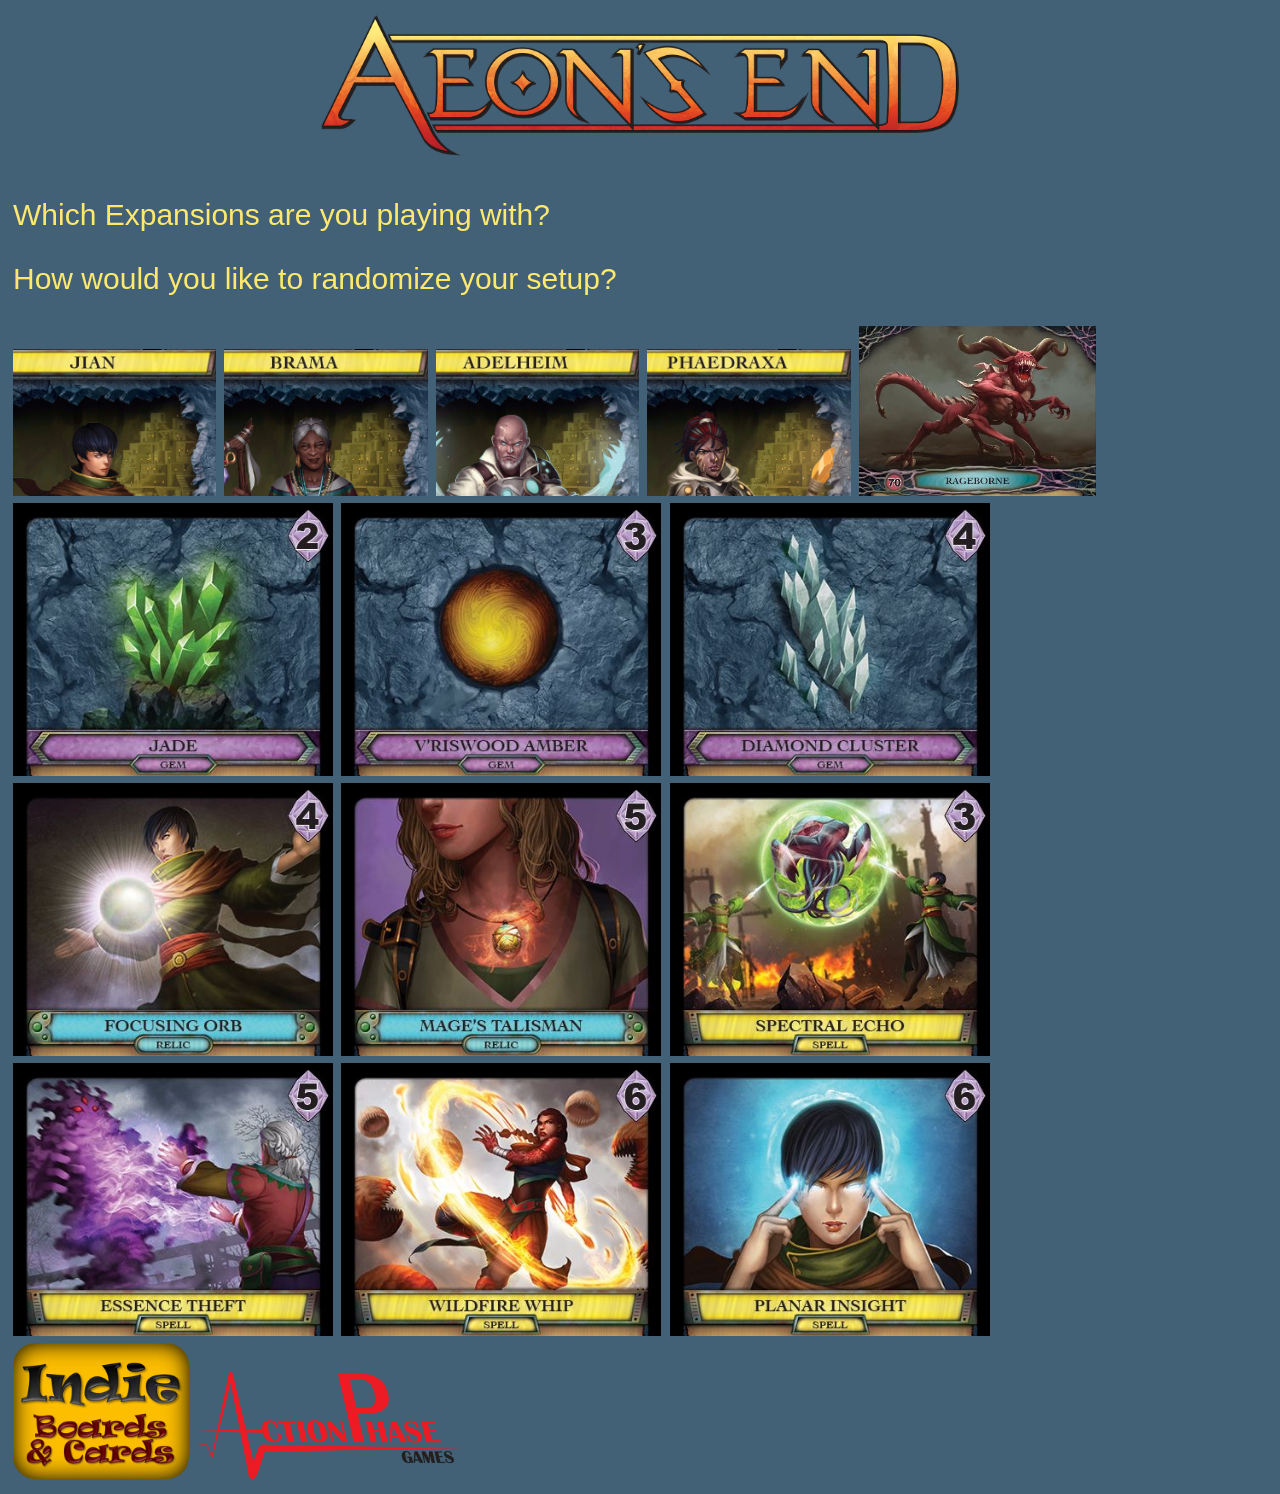
==== index.html @ 57aa073a "Generate expansion checkboxes on page load Generate randomizers on page load" ====
<!DOCTYPE html>
<html>

<! http://underscorejs.org/#sample documentation for this library >
<script src ="Underscore.js" type="text/javascript">
</script>
<script src = "market.js" type="text/javascript">
</script>

<head>
	<meta http-equiv="content-type" content="text/html; charset=UTF-8">
	<title>Aeon's End Randomizer</title>
	<link rel="stylesheet" type="text/css" href="styleNew.css"/>
	
</head>

<body>

<div id = "title">
<header>
	<img src = "images/title2.png" width ="60%">
</header>
</div>
<div id = "instructTitle">
<p> Which Expansions are you playing with? </p>
<div id = "expansions">
  <form>
  </form>
</div>


<p>How would you like to randomize your setup?</p>
<div id = "marketSetup">
  <form>
  </form>
</div>

<div id="mages">
  <p><span id="market"></span></p>
  <p><span id="expo"></span></p>

  <img src="mages/Jian.JPG" id="mage0" width = "18%"/>
  <img src="mages/Brama.JPG" id="mage1" width = "18%"/>
  <img src="mages/Adelheim.JPG" id="mage2" width = "18%"/>
  <img src="mages/Phaedraxa.JPG" id="mage3" width = "18%"/>
  <img src="bosses/Rageborne.JPG" id="boss0" width = "21%"/>
  </div>
  <div id ="market">
  <img src="images/Jade.jpg" id="image0" width="32%"/>
  <img src="images/VriswoodAmber.jpg" id="image1" width="32%"/>
  <img src="images/DiamondCluster.jpg" id="image2" width="32%"/>
  <br>
  <img src="images/FocusingOrb.jpg" id="image3" width="32%"/>
  <img src="images/MagesTalisman.jpg" id="image4" width="32%"/>
  <img src="images/SpectralEcho.jpg" id="image5" width="32%"/>
  <br>
  <img src="images/EssenceTheft.jpg" id="image6" width="32%"/>
  <img src="images/WildfireWhip.jpg" id="image7" width="32%"/>
  <img src="images/PlanarInsight.jpg" id="image8" width="32%"/>
  </div>
  <footer>
  <div id ="logos">
  <img src="images/indielogo2.png" width="14%"/>
  <img src="images/APlogo2.png" width="21%"/>
  </div>
  </footer>
</body>
</html>
---- styleNew.css ----
body {
	background: #426176 url("https://cdn.shopify.com/s/files/1/0384/0265/files/pnpPlaymat.jpg?10468641435889087898") repeat top; /* #f3f0e9; */
	font-family: Cochin, 'Arial Black', Verdana, Arial, Helvetica, sans-serif;
	font-size: 30px;
	color: #fee86e;
	image-rendering: -webkit-optimize-contrast;

}

#title{
	width:100%;
	max-width:1100px;
	margin:auto;
}

#expansions{
	width:100%;
	max-width:800px;
	max-height:auto;
  	width:500px;
}
#marketSetup{
	width:100%;
	max-width:1000px;
	max-height:auto;
}

#makeMarket{
	width:100%;
	max-width:550px;
}

#mages {
	width:90%;
	max-width:1400px;
	max-height:auto;
	margin:left;
}

#market{
	width:90%;
	max-width:1000px;
	max-height:auto;
	margin:left;
}

.mage-container {
  display: inline-block;

}

.mage-container img {
	width:13vw;
}

#instructTitle {
  margin: 5px;
}

.mage-container p {
  margin: 5px;
  text-align: center;
  font-size: 23px;
}
header {
	text-align: center;

}

img.figure {
    display: block;
    margin-left: auto;
    margin-right: auto;
}

table, td, th {
	border: 1px solid black;
}

td {
    padding: 5px;
}

h1, h2, h3, h4, h5, h6, b {color: #990000;}
a:link {color: #d17702;}
a:hover, a:visited {color: #936241;}

label > input{ /* HIDE RADIO */
  visibility: hidden; /* Makes input not-clickable */
  position: absolute; /* Remove input from document flow */
}
label > input + img{ /* IMAGE STYLES */
  cursor:pointer;
  border:2px solid transparent;
}
label > input:checked + img{ /* (RADIO CHECKED) IMAGE STYLES */
  border:4px solid #f00;
}
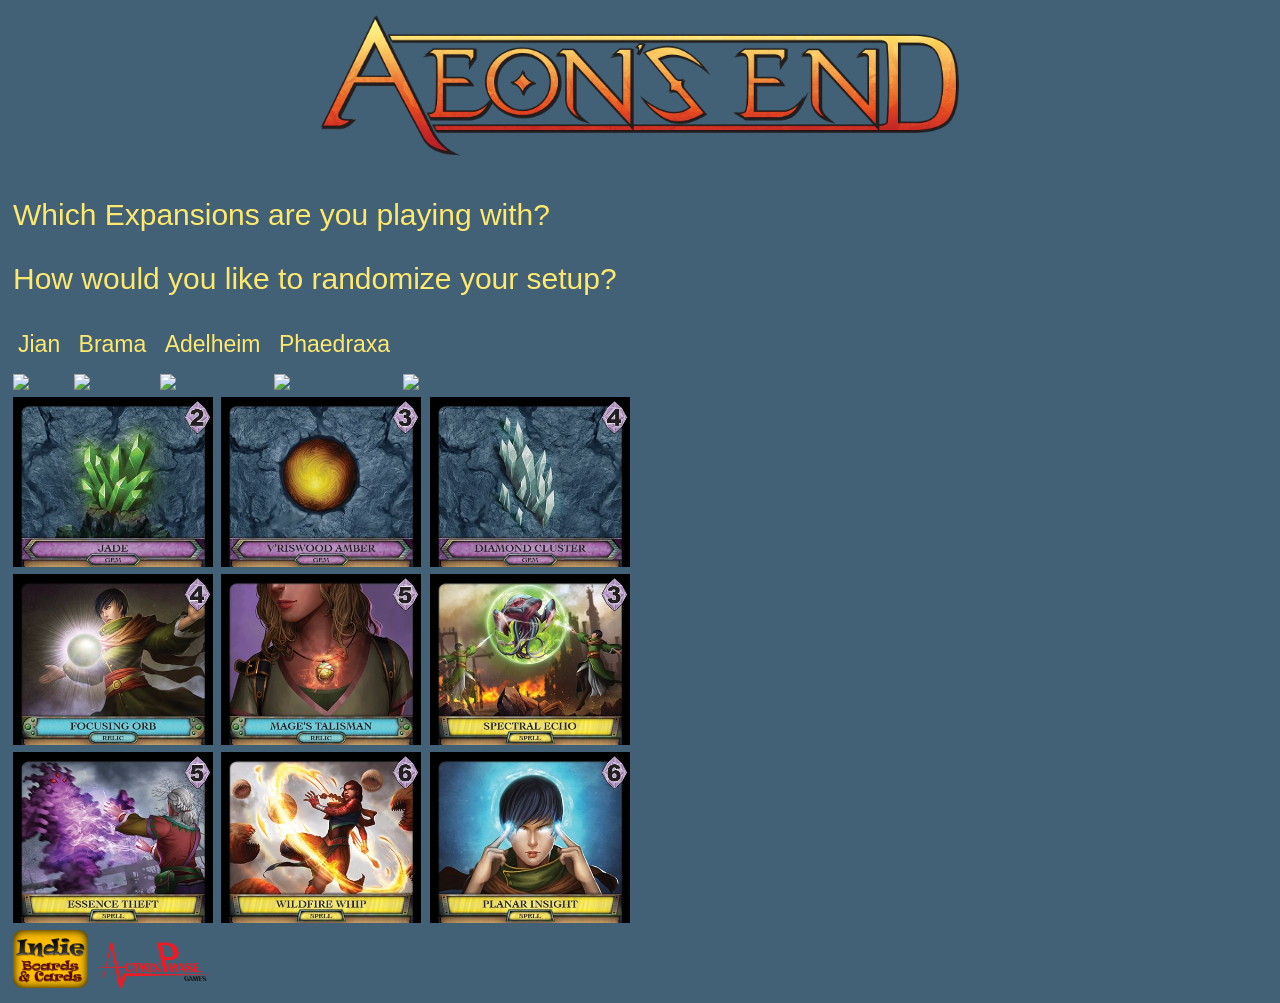
==== commit 1170eff0: "Bring index up to par with live site" ====
--- a/index.html
+++ b/index.html
@@ -9,61 +9,62 @@
 </script>
 
 <head>
-	<meta http-equiv="content-type" content="text/html; charset=UTF-8">
-	<title>Aeon's End Randomizer</title>
-	<link rel="stylesheet" type="text/css" href="styleNew.css"/>
-	
+  <meta http-equiv="content-type" content="text/html; charset=UTF-8">
+  <title>Aeon's End Randomizer</title>
+  <link rel="stylesheet" type="text/css" href="styleNew.css"/>
 </head>
 
 <body>
+  <div id="title">
+    <header>
+      <img src="images/title2.png" width ="60%">
+    </header>
+    </div>
+    <div id="instructTitle">
+      <p> Which Expansions are you playing with? </p>
+      <div id="expansions"></div>
 
-<div id = "title">
-<header>
-	<img src = "images/title2.png" width ="60%">
-</header>
-</div>
-<div id = "instructTitle">
-<p> Which Expansions are you playing with? </p>
-<div id = "expansions">
-  <form>
-  </form>
-</div>
+      <p>How would you like to randomize your setup?</p>
+      <div id="marketSetup"></div>
 
-
-<p>How would you like to randomize your setup?</p>
-<div id = "marketSetup">
-  <form>
-  </form>
-</div>
-
-<div id="mages">
-  <p><span id="market"></span></p>
-  <p><span id="expo"></span></p>
-
-  <img src="mages/Jian.JPG" id="mage0" width = "18%"/>
-  <img src="mages/Brama.JPG" id="mage1" width = "18%"/>
-  <img src="mages/Adelheim.JPG" id="mage2" width = "18%"/>
-  <img src="mages/Phaedraxa.JPG" id="mage3" width = "18%"/>
-  <img src="bosses/Rageborne.JPG" id="boss0" width = "21%"/>
-  </div>
-  <div id ="market">
-  <img src="images/Jade.jpg" id="image0" width="32%"/>
-  <img src="images/VriswoodAmber.jpg" id="image1" width="32%"/>
-  <img src="images/DiamondCluster.jpg" id="image2" width="32%"/>
-  <br>
-  <img src="images/FocusingOrb.jpg" id="image3" width="32%"/>
-  <img src="images/MagesTalisman.jpg" id="image4" width="32%"/>
-  <img src="images/SpectralEcho.jpg" id="image5" width="32%"/>
-  <br>
-  <img src="images/EssenceTheft.jpg" id="image6" width="32%"/>
-  <img src="images/WildfireWhip.jpg" id="image7" width="32%"/>
-  <img src="images/PlanarInsight.jpg" id="image8" width="32%"/>
-  </div>
-  <footer>
-  <div id ="logos">
-  <img src="images/indielogo2.png" width="14%"/>
-  <img src="images/APlogo2.png" width="21%"/>
-  </div>
-  </footer>
-</body>
+      <div id="mages">
+        <div class="mage-container" id="mage0Cont">
+          <p>Jian</p>
+          <img src="mages/Jian.jpg" id="mage0"/>
+        </div>
+        <div class="mage-container" id="mage1Cont">
+          <p>Brama</p>
+          <img src="mages/Brama.jpg" id="mage1"/>
+        </div>
+        <div class="mage-container" id="mage2Cont">
+          <p>Adelheim</p>
+          <img src="mages/Adelheim.jpg" id="mage2"/>
+        </div>
+        <div class="mage-container" id="mage3Cont">
+          <p>Phaedraxa</p>
+          <img src="mages/Phaedraxa.jpg" id="mage3"/>
+        </div>
+        <img src="bosses/Rageborne.jpg" id="boss0" width="15%"/>
+      </div>
+      <div id ="market">
+        <img src="images/Jade.jpg" id="image0" width="20%"/>
+        <img src="images/VriswoodAmber.jpg" id="image1" width="20%"/>
+        <img src="images/DiamondCluster.jpg" id="image2" width="20%"/>
+        <br>
+        <img src="images/FocusingOrb.jpg" id="image3" width="20%"/>
+        <img src="images/MagesTalisman.jpg" id="image4" width="20%"/>
+        <img src="images/SpectralEcho.jpg" id="image5" width="20%"/>
+        <br>
+        <img src="images/EssenceTheft.jpg" id="image6" width="20%"/>
+        <img src="images/WildfireWhip.jpg" id="image7" width="20%"/>
+        <img src="images/PlanarInsight.jpg" id="image8" width="20%"/>
+      </div>
+      <footer>
+        <div id ="logos">
+          <img src="images/indielogo2.png" width="6%"/>
+          <img src="images/APlogo2.png" width="9%"/>
+        </div>
+      </footer>
+    </div>
+  </body>
 </html>
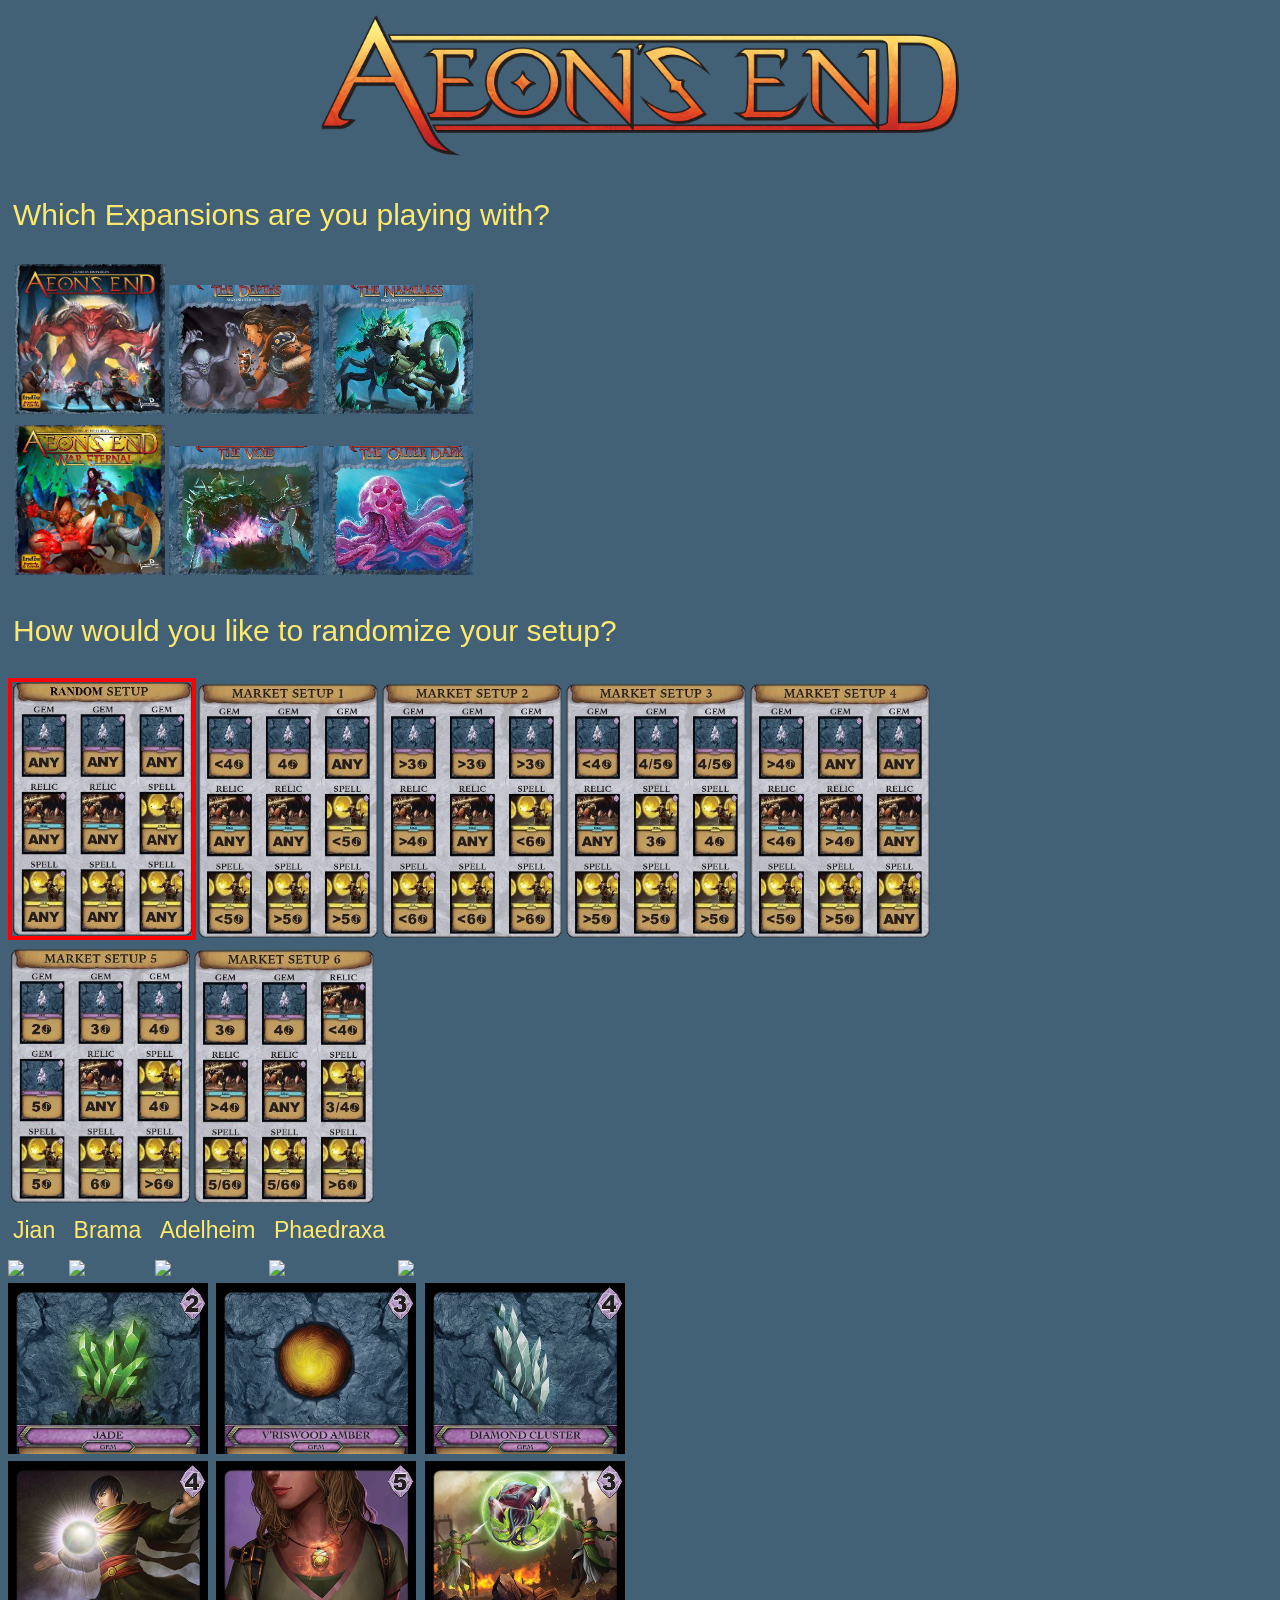
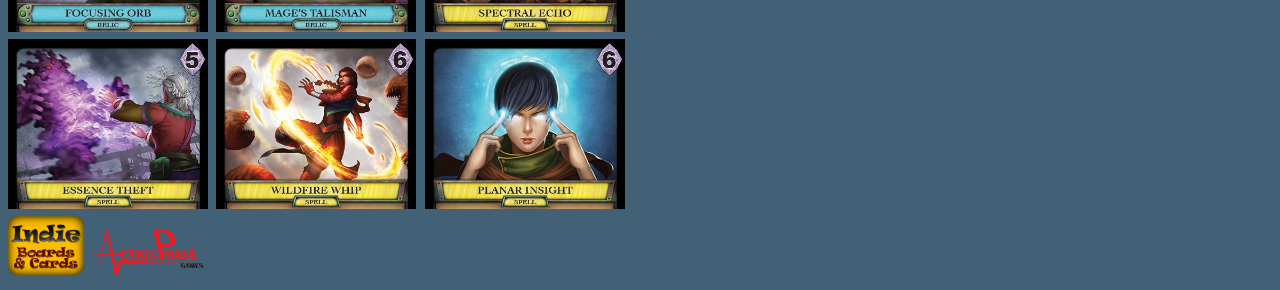
==== commit ab9b98a3: "Reformat HTML" ====
--- a/index.html
+++ b/index.html
@@ -1,70 +1,69 @@
-
 <!DOCTYPE html>
 <html>
+  <! http://underscorejs.org/#sample documentation for this library >
+  <script src ="Underscore.js" type="text/javascript"></script>
+  <script src = "market.js" type="text/javascript"></script>
+  <head>
+    <meta http-equiv="content-type" content="text/html; charset=UTF-8">
+    <title>Aeon's End Randomizer</title>
+    <link rel="stylesheet" type="text/css" href="styleNew.css"/>
+  </head>
+  <body>
+    <div id="title">
+      <header>
+        <img src="images/title2.png" width ="60%">
+      </header>
+    </div>
+    <div id = "instructTitle">
+      <p> Which Expansions are you playing with? </p>
+      <div id = "expansions"></div>
+    </div>
 
-<! http://underscorejs.org/#sample documentation for this library >
-<script src ="Underscore.js" type="text/javascript">
-</script>
-<script src = "market.js" type="text/javascript">
-</script>
+    <div id = "instructTitle">
+      <p>How would you like to randomize your setup?</p>
+    </div>
+    <div id="marketSetup"></div>
 
-<head>
-  <meta http-equiv="content-type" content="text/html; charset=UTF-8">
-  <title>Aeon's End Randomizer</title>
-  <link rel="stylesheet" type="text/css" href="styleNew.css"/>
-</head>
+    <div id="mages">
+      <div class="mage-container" id="mage0Cont">
+        <p>Jian</p>
+        <img src="mages/Jian.jpg" id="mage0"/>
+      </div>
+      <div class="mage-container" id="mage1Cont">
+        <p>Brama</p>
+        <img src="mages/Brama.jpg" id="mage1"/>
+      </div>
+      <div class="mage-container" id="mage2Cont">
+        <p>Adelheim</p>
+        <img src="mages/Adelheim.jpg" id="mage2"/>
+      </div>
+      <div class="mage-container" id="mage3Cont">
+        <p>Phaedraxa</p>
+        <img src="mages/Phaedraxa.jpg" id="mage3"/>
+      </div>
+      <img src="bosses/Rageborne.jpg" id="boss0" width="15%"/>
+    </div>
 
-<body>
-  <div id="title">
-    <header>
-      <img src="images/title2.png" width ="60%">
-    </header>
+    <div id ="market">
+      <img src="images/Jade.jpg" id="image0" width="20%"/>
+      <img src="images/VriswoodAmber.jpg" id="image1" width="20%"/>
+      <img src="images/DiamondCluster.jpg" id="image2" width="20%"/>
+      <br>
+      <img src="images/FocusingOrb.jpg" id="image3" width="20%"/>
+      <img src="images/MagesTalisman.jpg" id="image4" width="20%"/>
+      <img src="images/SpectralEcho.jpg" id="image5" width="20%"/>
+      <br>
+      <img src="images/EssenceTheft.jpg" id="image6" width="20%"/>
+      <img src="images/WildfireWhip.jpg" id="image7" width="20%"/>
+      <img src="images/PlanarInsight.jpg" id="image8" width="20%"/>
     </div>
-    <div id="instructTitle">
-      <p> Which Expansions are you playing with? </p>
-      <div id="expansions"></div>
 
-      <p>How would you like to randomize your setup?</p>
-      <div id="marketSetup"></div>
-
-      <div id="mages">
-        <div class="mage-container" id="mage0Cont">
-          <p>Jian</p>
-          <img src="mages/Jian.jpg" id="mage0"/>
-        </div>
-        <div class="mage-container" id="mage1Cont">
-          <p>Brama</p>
-          <img src="mages/Brama.jpg" id="mage1"/>
-        </div>
-        <div class="mage-container" id="mage2Cont">
-          <p>Adelheim</p>
-          <img src="mages/Adelheim.jpg" id="mage2"/>
-        </div>
-        <div class="mage-container" id="mage3Cont">
-          <p>Phaedraxa</p>
-          <img src="mages/Phaedraxa.jpg" id="mage3"/>
-        </div>
-        <img src="bosses/Rageborne.jpg" id="boss0" width="15%"/>
+    <footer>
+      <div id ="logos">
+        <img src="images/indielogo2.png" width="6%"/>
+        <img src="images/APlogo2.png" width="9%"/>
       </div>
-      <div id ="market">
-        <img src="images/Jade.jpg" id="image0" width="20%"/>
-        <img src="images/VriswoodAmber.jpg" id="image1" width="20%"/>
-        <img src="images/DiamondCluster.jpg" id="image2" width="20%"/>
-        <br>
-        <img src="images/FocusingOrb.jpg" id="image3" width="20%"/>
-        <img src="images/MagesTalisman.jpg" id="image4" width="20%"/>
-        <img src="images/SpectralEcho.jpg" id="image5" width="20%"/>
-        <br>
-        <img src="images/EssenceTheft.jpg" id="image6" width="20%"/>
-        <img src="images/WildfireWhip.jpg" id="image7" width="20%"/>
-        <img src="images/PlanarInsight.jpg" id="image8" width="20%"/>
-      </div>
-      <footer>
-        <div id ="logos">
-          <img src="images/indielogo2.png" width="6%"/>
-          <img src="images/APlogo2.png" width="9%"/>
-        </div>
-      </footer>
+    </footer>
     </div>
   </body>
 </html>
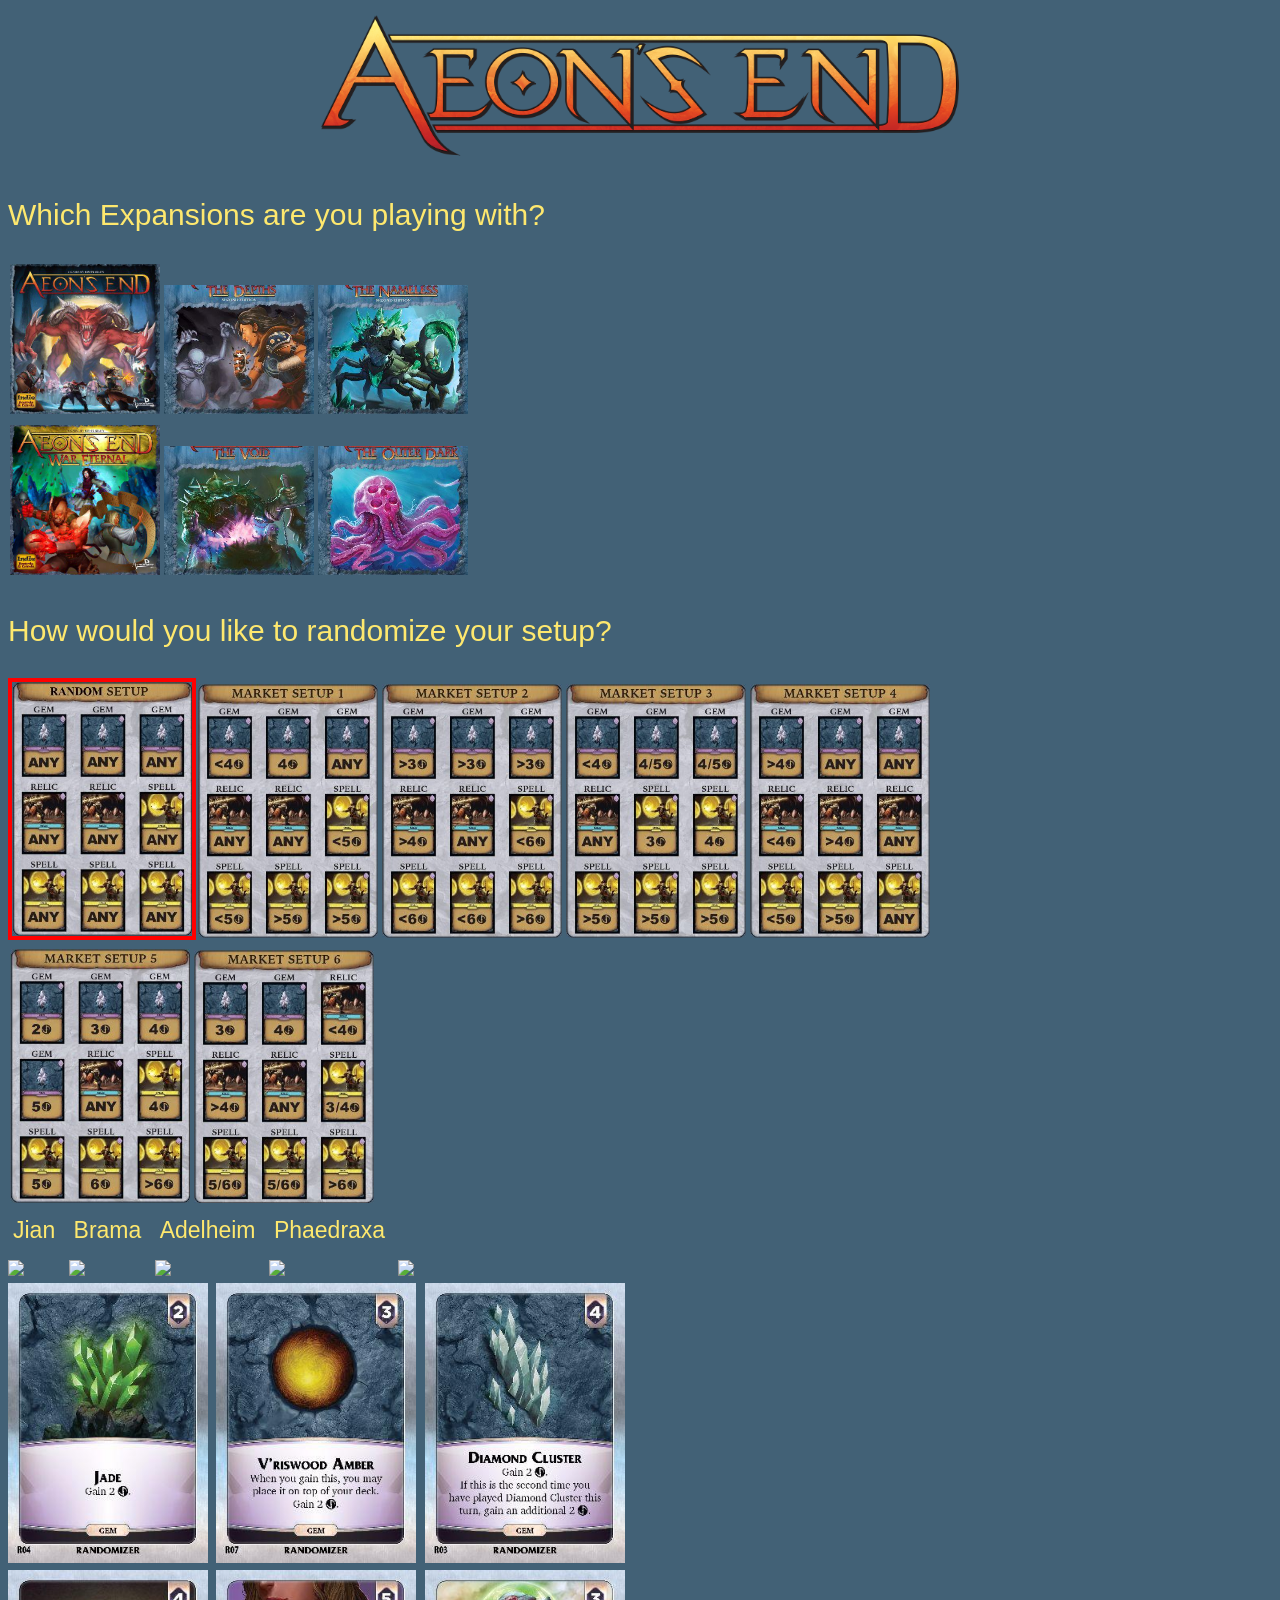
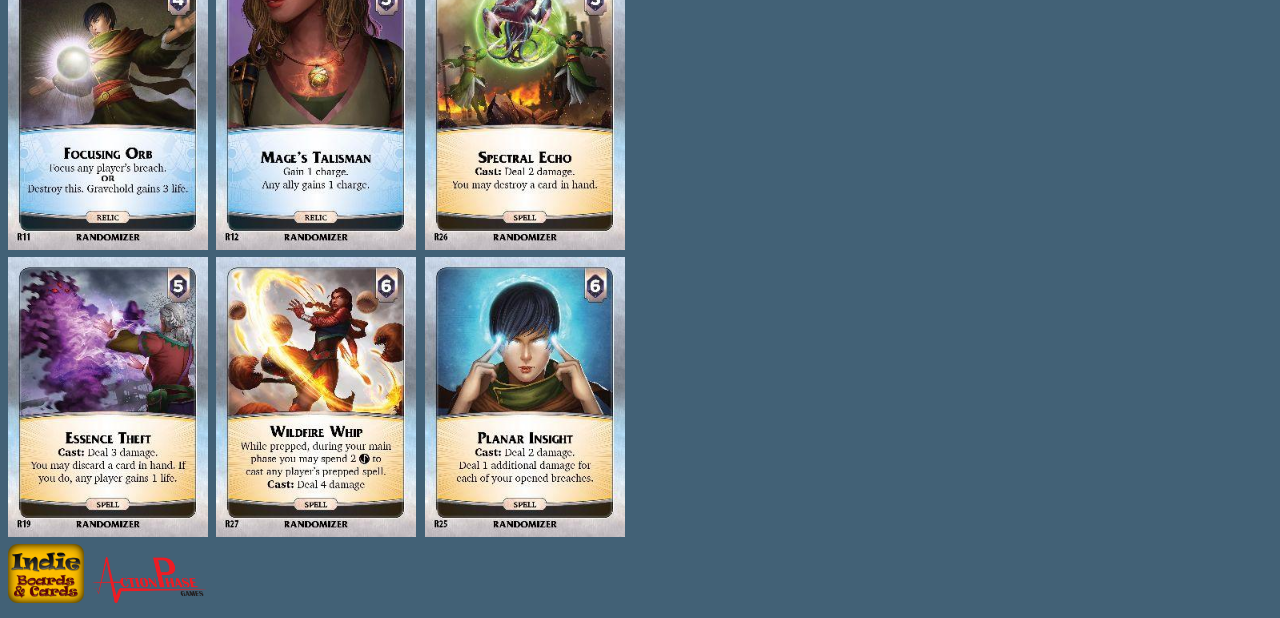
==== commit d6bd2617: "Fix minor differences between local and shopify index files" ====
--- a/index.html
+++ b/index.html
@@ -11,15 +11,16 @@
   <body>
     <div id="title">
       <header>
-        <img src="images/title2.png" width ="60%">
+        <img src="images/title2.png" width="60%"/>
       </header>
     </div>
-    <div id = "instructTitle">
-      <p> Which Expansions are you playing with? </p>
-      <div id = "expansions"></div>
+
+    <div id="expansionsTitle" class="instructTitle">
+      <p> Which Expansions are you playing with?</p>
+      <div id="expansions"></div>
     </div>
 
-    <div id = "instructTitle">
+    <div id="randomizersTitle" class="instructTitle">
       <p>How would you like to randomize your setup?</p>
     </div>
     <div id="marketSetup"></div>
@@ -64,6 +65,5 @@
         <img src="images/APlogo2.png" width="9%"/>
       </div>
     </footer>
-    </div>
   </body>
 </html>
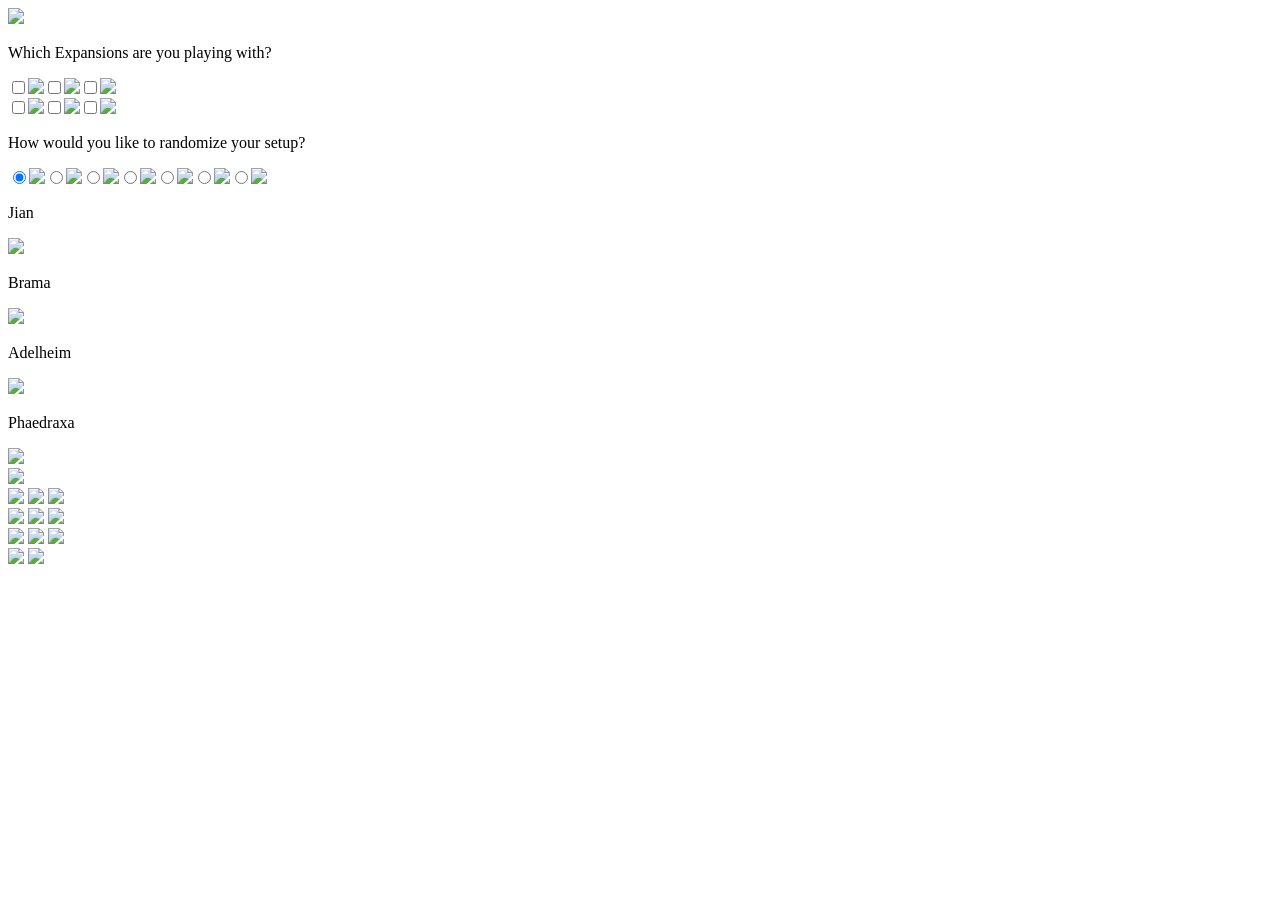
==== commit aa1d776a: "Rearrange files" ====
--- a/index.html
+++ b/index.html
@@ -2,16 +2,17 @@
 <html>
   <! http://underscorejs.org/#sample documentation for this library >
   <script src ="Underscore.js" type="text/javascript"></script>
-  <script src = "market.js" type="text/javascript"></script>
+  <script src = "market.js?$$REVISION$$" type="text/javascript"></script>
   <head>
     <meta http-equiv="content-type" content="text/html; charset=UTF-8">
     <title>Aeon's End Randomizer</title>
-    <link rel="stylesheet" type="text/css" href="styleNew.css"/>
+    <link rel="stylesheet" type="text/css" href="https://cdn.shopify.com/s/files/1/0384/0265/t/13/assets/styleNew.css?$$REVISION$$&13204620228597376113"/>
+    <link rel="canonical" href="https://www.actionphasegames.com/pages/aerandomizer">
   </head>
   <body>
     <div id="title">
       <header>
-        <img src="images/title2.png" width="60%"/>
+        <img src="https://cdn.shopify.com/s/files/1/0384/0265/files/title2.png?13204620228597376113" width ="60%"/>
       </header>
     </div>
 
@@ -28,41 +29,41 @@
     <div id="mages">
       <div class="mage-container" id="mage0Cont">
         <p>Jian</p>
-        <img src="mages/Jian.jpg" id="mage0"/>
+        <img src="https://cdn.shopify.com/s/files/1/0384/0265/files/Jian.jpg?13204620228597376113?$$REVISION$$" id="mage0"/>
       </div>
       <div class="mage-container" id="mage1Cont">
         <p>Brama</p>
-        <img src="mages/Brama.jpg" id="mage1"/>
+        <img src="https://cdn.shopify.com/s/files/1/0384/0265/files/Brama.jpg?13204620228597376113?$$REVISION$$" id="mage1"/>
       </div>
       <div class="mage-container" id="mage2Cont">
         <p>Adelheim</p>
-        <img src="mages/Adelheim.jpg" id="mage2"/>
+        <img src="https://cdn.shopify.com/s/files/1/0384/0265/files/Adelheim.jpg?13204620228597376113?$$REVISION$$" id="mage2"/>
       </div>
       <div class="mage-container" id="mage3Cont">
         <p>Phaedraxa</p>
-        <img src="mages/Phaedraxa.jpg" id="mage3"/>
+        <img src="https://cdn.shopify.com/s/files/1/0384/0265/files/Phaedraxa.jpg?13204620228597376113?$$REVISION$$" id="mage3"/>
       </div>
-      <img src="bosses/Rageborne.jpg" id="boss0" width="15%"/>
+      <img src="https://cdn.shopify.com/s/files/1/0384/0265/files/RageBorne.jpg?13204620228597376113?$$REVISION$$" id="boss0" width=15%/>
     </div>
 
     <div id ="market">
-      <img src="images/Jade.jpg" id="image0" width="20%"/>
-      <img src="images/VriswoodAmber.jpg" id="image1" width="20%"/>
-      <img src="images/DiamondCluster.jpg" id="image2" width="20%"/>
+      <img src="https://cdn.shopify.com/s/files/1/0384/0265/files/Jade.jpg?13204620228597376113" id="image0" width="20%"/>
+      <img src="https://cdn.shopify.com/s/files/1/0384/0265/files/VriswoodAmber.jpg?13204620228597376113" id="image1" width="20%"/>
+      <img src="https://cdn.shopify.com/s/files/1/0384/0265/files/DiamondCluster.jpg?13204620228597376113" id="image2" width="20%"/>
       <br>
-      <img src="images/FocusingOrb.jpg" id="image3" width="20%"/>
-      <img src="images/MagesTalisman.jpg" id="image4" width="20%"/>
-      <img src="images/SpectralEcho.jpg" id="image5" width="20%"/>
+      <img src="https://cdn.shopify.com/s/files/1/0384/0265/files/FocusingOrb.jpg?13204620228597376113" id="image3" width="20%"/>
+      <img src="https://cdn.shopify.com/s/files/1/0384/0265/files/MagesTalisman.jpg?13204620228597376113" id="image4" width="20%"/>
+      <img src="https://cdn.shopify.com/s/files/1/0384/0265/files/SpectralEcho.jpg?13204620228597376113" id="image5" width="20%"/>
       <br>
-      <img src="images/EssenceTheft.jpg" id="image6" width="20%"/>
-      <img src="images/WildfireWhip.jpg" id="image7" width="20%"/>
-      <img src="images/PlanarInsight.jpg" id="image8" width="20%"/>
+      <img src="https://cdn.shopify.com/s/files/1/0384/0265/files/EssenceTheft.jpg?13204620228597376113" id="image6" width="20%"/>
+      <img src="https://cdn.shopify.com/s/files/1/0384/0265/files/WildfireWhip.jpg?13204620228597376113" id="image7" width="20%"/>
+      <img src="https://cdn.shopify.com/s/files/1/0384/0265/files/PlanarInsight.jpg?13204620228597376113" id="image8" width="20%"/>
     </div>
 
     <footer>
       <div id ="logos">
-        <img src="images/indielogo2.png" width="6%"/>
-        <img src="images/APlogo2.png" width="9%"/>
+        <img src="https://cdn.shopify.com/s/files/1/0384/0265/files/indielogo2.png?13204620228597376113" width="6%"/>
+        <img src="https://cdn.shopify.com/s/files/1/0384/0265/files/APlogo2.png?13204620228597376113" width="9%"/>
       </div>
     </footer>
   </body>
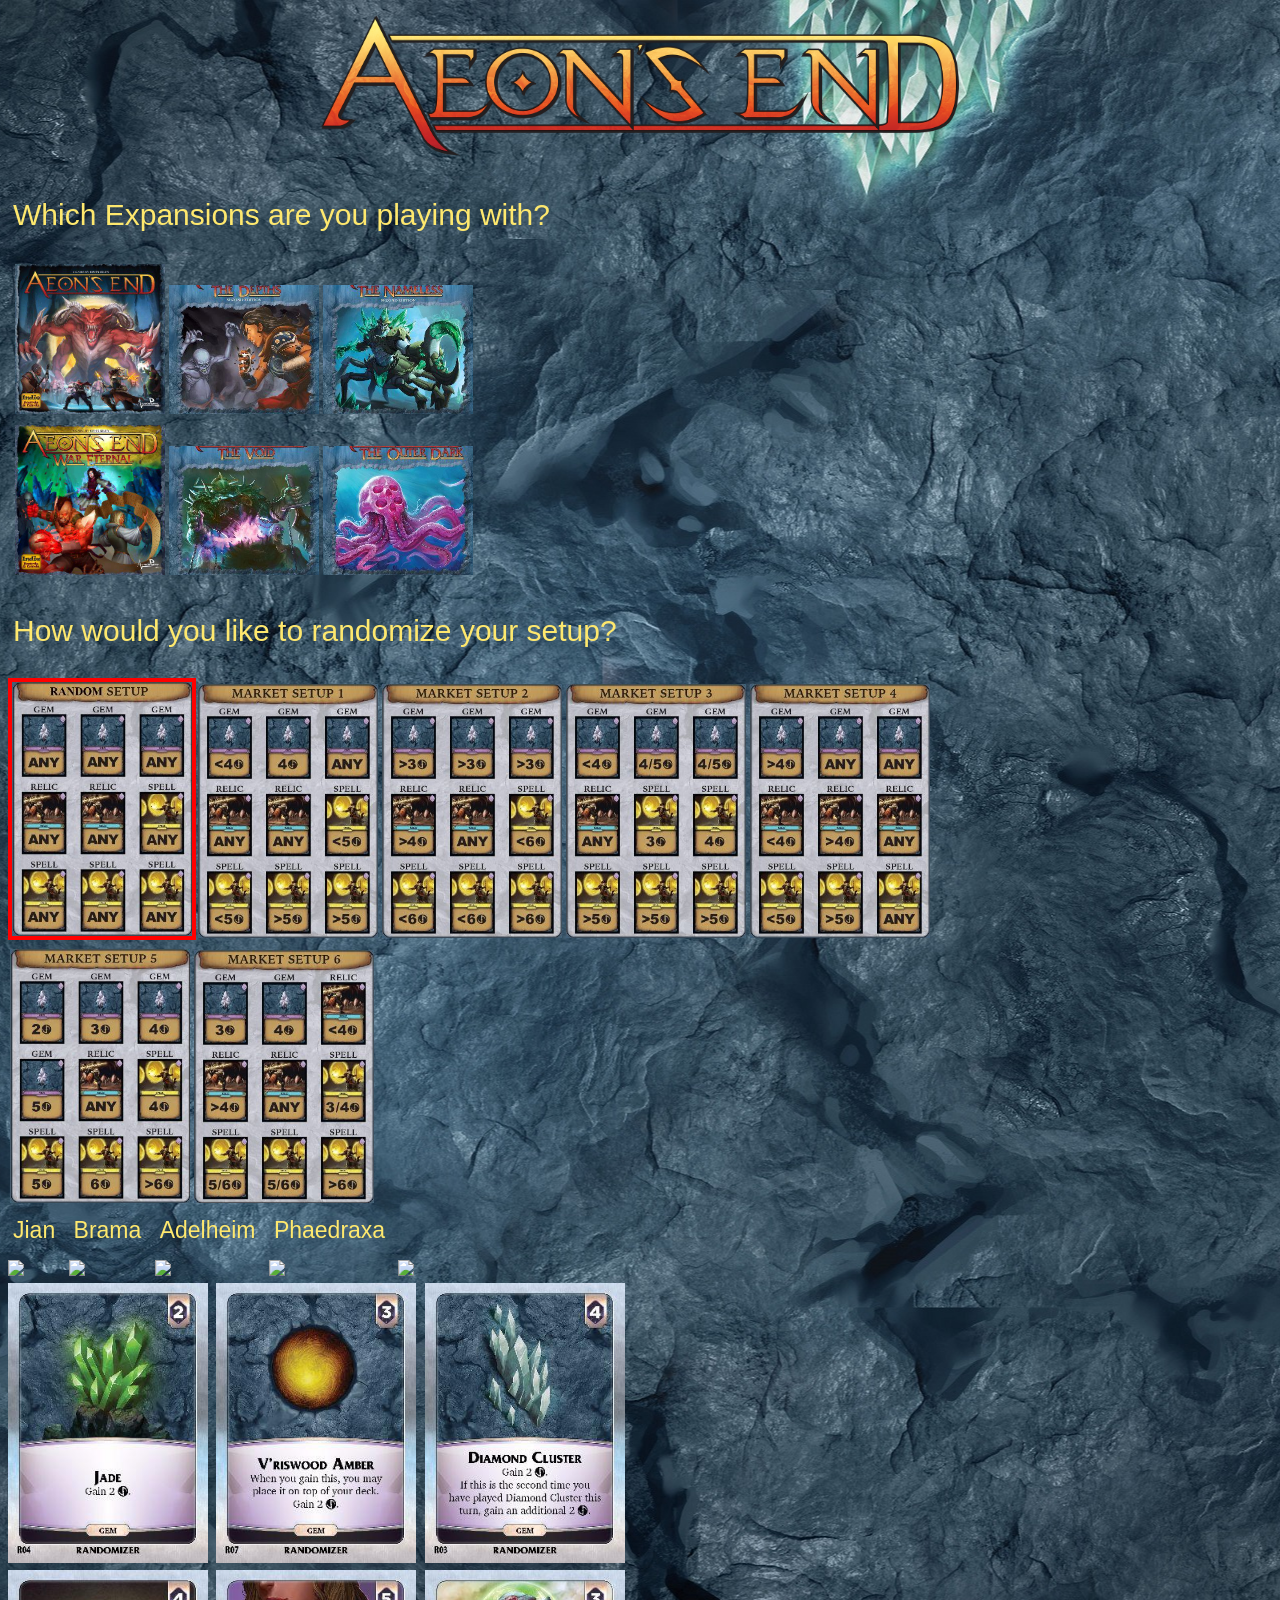
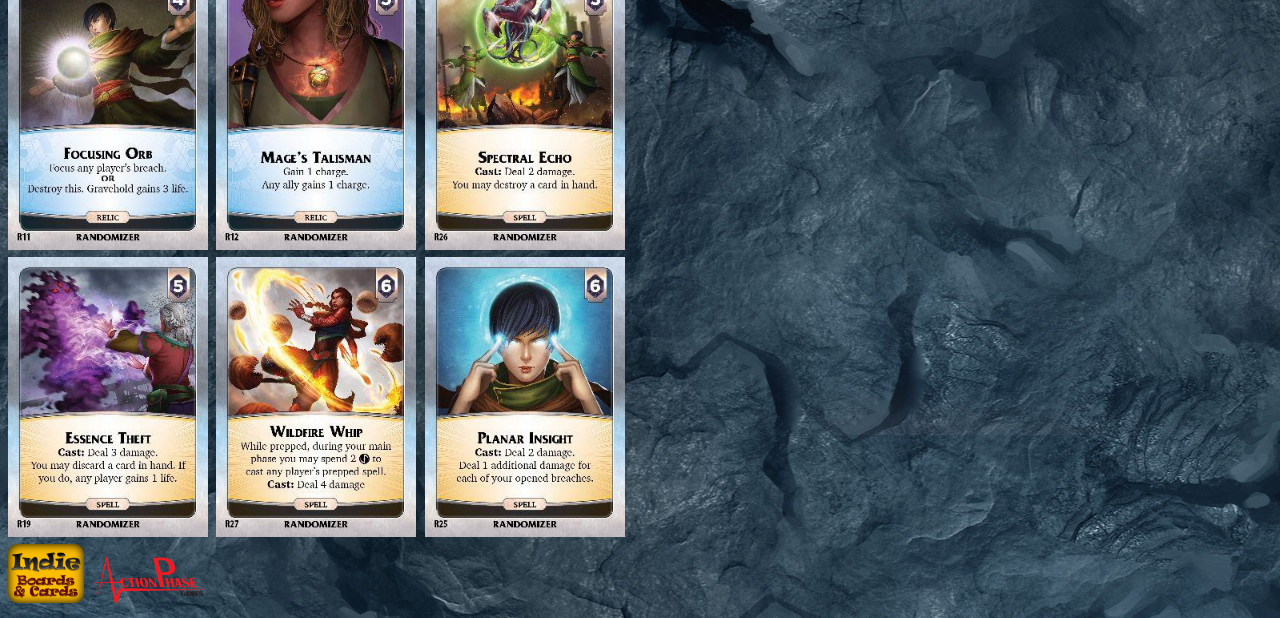
==== commit 17fdaace: "Revert "Remove images and non-Shopify files" This reverts commit e087520b646f1cfb016cf9078fa644d1a5b" ====
--- a/index.html
+++ b/index.html
@@ -2,17 +2,16 @@
 <html>
   <! http://underscorejs.org/#sample documentation for this library >
   <script src ="Underscore.js" type="text/javascript"></script>
-  <script src = "market.js?$$REVISION$$" type="text/javascript"></script>
+  <script src = "market.js" type="text/javascript"></script>
   <head>
     <meta http-equiv="content-type" content="text/html; charset=UTF-8">
     <title>Aeon's End Randomizer</title>
-    <link rel="stylesheet" type="text/css" href="https://cdn.shopify.com/s/files/1/0384/0265/t/13/assets/styleNew.css?$$REVISION$$&13204620228597376113"/>
-    <link rel="canonical" href="https://www.actionphasegames.com/pages/aerandomizer">
+    <link rel="stylesheet" type="text/css" href="styleNew.css"/>
   </head>
   <body>
     <div id="title">
       <header>
-        <img src="https://cdn.shopify.com/s/files/1/0384/0265/files/title2.png?13204620228597376113" width ="60%"/>
+        <img src="images/title2.png" width="60%"/>
       </header>
     </div>
 
@@ -29,41 +28,41 @@
     <div id="mages">
       <div class="mage-container" id="mage0Cont">
         <p>Jian</p>
-        <img src="https://cdn.shopify.com/s/files/1/0384/0265/files/Jian.jpg?13204620228597376113?$$REVISION$$" id="mage0"/>
+        <img src="mages/Jian.jpg" id="mage0"/>
       </div>
       <div class="mage-container" id="mage1Cont">
         <p>Brama</p>
-        <img src="https://cdn.shopify.com/s/files/1/0384/0265/files/Brama.jpg?13204620228597376113?$$REVISION$$" id="mage1"/>
+        <img src="mages/Brama.jpg" id="mage1"/>
       </div>
       <div class="mage-container" id="mage2Cont">
         <p>Adelheim</p>
-        <img src="https://cdn.shopify.com/s/files/1/0384/0265/files/Adelheim.jpg?13204620228597376113?$$REVISION$$" id="mage2"/>
+        <img src="mages/Adelheim.jpg" id="mage2"/>
       </div>
       <div class="mage-container" id="mage3Cont">
         <p>Phaedraxa</p>
-        <img src="https://cdn.shopify.com/s/files/1/0384/0265/files/Phaedraxa.jpg?13204620228597376113?$$REVISION$$" id="mage3"/>
+        <img src="mages/Phaedraxa.jpg" id="mage3"/>
       </div>
-      <img src="https://cdn.shopify.com/s/files/1/0384/0265/files/RageBorne.jpg?13204620228597376113?$$REVISION$$" id="boss0" width=15%/>
+      <img src="bosses/Rageborne.jpg" id="boss0" width="15%"/>
     </div>
 
     <div id ="market">
-      <img src="https://cdn.shopify.com/s/files/1/0384/0265/files/Jade.jpg?13204620228597376113" id="image0" width="20%"/>
-      <img src="https://cdn.shopify.com/s/files/1/0384/0265/files/VriswoodAmber.jpg?13204620228597376113" id="image1" width="20%"/>
-      <img src="https://cdn.shopify.com/s/files/1/0384/0265/files/DiamondCluster.jpg?13204620228597376113" id="image2" width="20%"/>
+      <img src="images/Jade.jpg" id="image0" width="20%"/>
+      <img src="images/VriswoodAmber.jpg" id="image1" width="20%"/>
+      <img src="images/DiamondCluster.jpg" id="image2" width="20%"/>
       <br>
-      <img src="https://cdn.shopify.com/s/files/1/0384/0265/files/FocusingOrb.jpg?13204620228597376113" id="image3" width="20%"/>
-      <img src="https://cdn.shopify.com/s/files/1/0384/0265/files/MagesTalisman.jpg?13204620228597376113" id="image4" width="20%"/>
-      <img src="https://cdn.shopify.com/s/files/1/0384/0265/files/SpectralEcho.jpg?13204620228597376113" id="image5" width="20%"/>
+      <img src="images/FocusingOrb.jpg" id="image3" width="20%"/>
+      <img src="images/MagesTalisman.jpg" id="image4" width="20%"/>
+      <img src="images/SpectralEcho.jpg" id="image5" width="20%"/>
       <br>
-      <img src="https://cdn.shopify.com/s/files/1/0384/0265/files/EssenceTheft.jpg?13204620228597376113" id="image6" width="20%"/>
-      <img src="https://cdn.shopify.com/s/files/1/0384/0265/files/WildfireWhip.jpg?13204620228597376113" id="image7" width="20%"/>
-      <img src="https://cdn.shopify.com/s/files/1/0384/0265/files/PlanarInsight.jpg?13204620228597376113" id="image8" width="20%"/>
+      <img src="images/EssenceTheft.jpg" id="image6" width="20%"/>
+      <img src="images/WildfireWhip.jpg" id="image7" width="20%"/>
+      <img src="images/PlanarInsight.jpg" id="image8" width="20%"/>
     </div>
 
     <footer>
       <div id ="logos">
-        <img src="https://cdn.shopify.com/s/files/1/0384/0265/files/indielogo2.png?13204620228597376113" width="6%"/>
-        <img src="https://cdn.shopify.com/s/files/1/0384/0265/files/APlogo2.png?13204620228597376113" width="9%"/>
+        <img src="images/indielogo2.png" width="6%"/>
+        <img src="images/APlogo2.png" width="9%"/>
       </div>
     </footer>
   </body>
--- a/styleNew.css
+++ b/styleNew.css
@@ -0,0 +1,98 @@
+body {
+  background: #426176 url("images/pnpPlaymat.jpg") repeat top; /* #f3f0e9; */
+  font-family: Cochin, 'Arial Black', Verdana, Arial, Helvetica, sans-serif;
+  font-size: 30px;
+  color: #fee86e;
+  image-rendering: -webkit-optimize-contrast;
+
+}
+
+#title{
+  width:100%;
+  max-width:1100px;
+  margin:auto;
+}
+
+#expansions{
+  width:100%;
+  max-width:800px;
+  max-height:auto;
+    width:500px;
+}
+#marketSetup{
+  width:100%;
+  max-width:1000px;
+  max-height:auto;
+}
+
+#makeMarket{
+  width:100%;
+  max-width:550px;
+}
+
+#mages {
+  width:90%;
+  max-width:1400px;
+  max-height:auto;
+  margin:left;
+}
+
+#market{
+  width:90%;
+  max-width:1000px;
+  max-height:auto;
+  margin:left;
+}
+
+.mage-container {
+  display: inline-block;
+
+}
+
+.mage-container img {
+  width:13vw;
+}
+
+.instructTitle {
+  margin: 5px;
+}
+
+.mage-container p {
+  margin: 5px;
+  text-align: center;
+  font-size: 23px;
+}
+header {
+  text-align: center;
+
+}
+
+img.figure {
+    display: block;
+    margin-left: auto;
+    margin-right: auto;
+}
+
+table, td, th {
+  border: 1px solid black;
+}
+
+td {
+    padding: 5px;
+}
+
+h1, h2, h3, h4, h5, h6, b {color: #990000;}
+a:link {color: #d17702;}
+a:hover, a:visited {color: #936241;}
+
+label > input{ /* HIDE RADIO */
+  visibility: hidden; /* Makes input not-clickable */
+  position: absolute; /* Remove input from document flow */
+}
+label > input + img{ /* IMAGE STYLES */
+  cursor:pointer;
+  border:2px solid transparent;
+}
+label > input:checked + img{ /* (RADIO CHECKED) IMAGE STYLES */
+  border:4px solid #f00;
+}
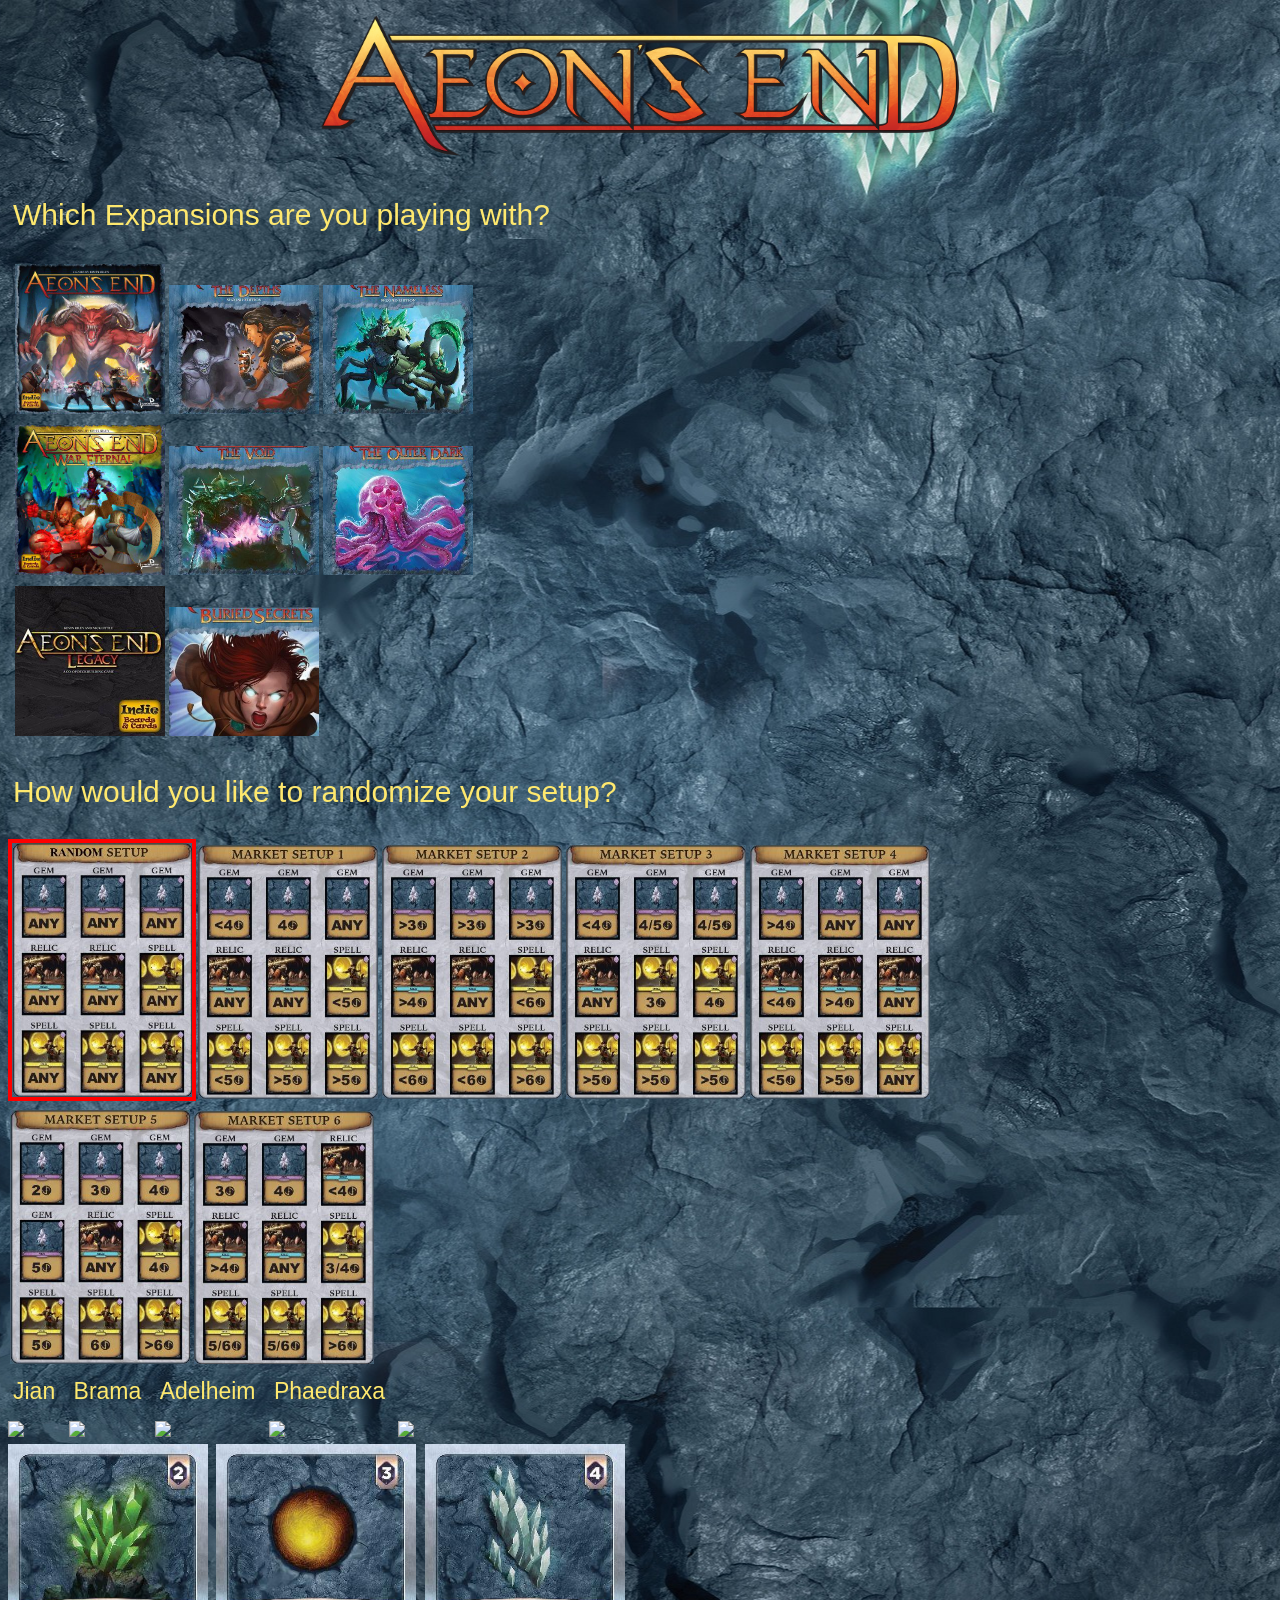
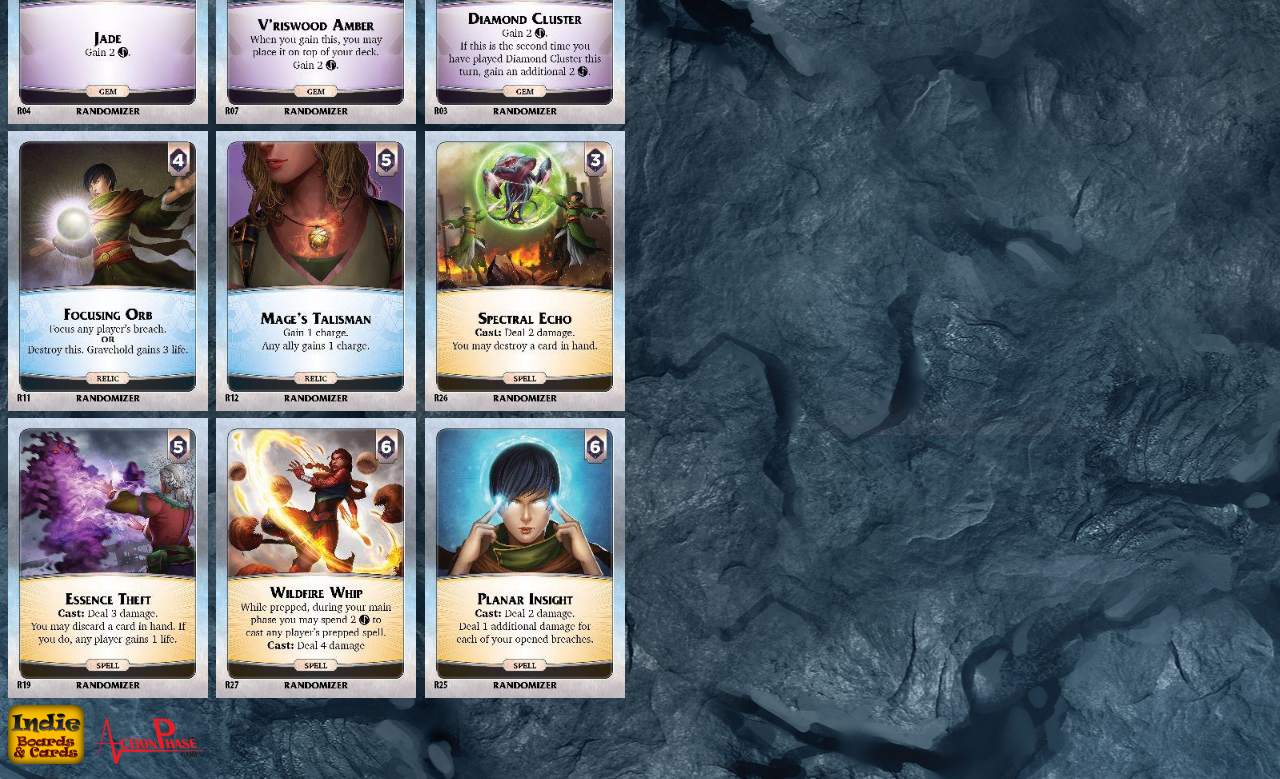
==== commit 8dea450c: "Organize images" ====
--- a/index.html
+++ b/index.html
@@ -28,35 +28,35 @@
     <div id="mages">
       <div class="mage-container" id="mage0Cont">
         <p>Jian</p>
-        <img src="mages/Jian.jpg" id="mage0"/>
+        <img src="images/mages/Jian.jpg" id="mage0"/>
       </div>
       <div class="mage-container" id="mage1Cont">
         <p>Brama</p>
-        <img src="mages/Brama.jpg" id="mage1"/>
+        <img src="images/mages/Brama.jpg" id="mage1"/>
       </div>
       <div class="mage-container" id="mage2Cont">
         <p>Adelheim</p>
-        <img src="mages/Adelheim.jpg" id="mage2"/>
+        <img src="images/mages/Adelheim.jpg" id="mage2"/>
       </div>
       <div class="mage-container" id="mage3Cont">
         <p>Phaedraxa</p>
-        <img src="mages/Phaedraxa.jpg" id="mage3"/>
+        <img src="images/mages/Phaedraxa.jpg" id="mage3"/>
       </div>
-      <img src="bosses/Rageborne.jpg" id="boss0" width="15%"/>
+      <img src="images/bosses/Rageborne.jpg" id="boss0" width="15%"/>
     </div>
 
     <div id ="market">
-      <img src="images/Jade.jpg" id="image0" width="20%"/>
-      <img src="images/VriswoodAmber.jpg" id="image1" width="20%"/>
-      <img src="images/DiamondCluster.jpg" id="image2" width="20%"/>
+      <img src="images/gems/Jade.jpg" id="image0" width="20%"/>
+      <img src="images/gems/VriswoodAmber.jpg" id="image1" width="20%"/>
+      <img src="images/gems/DiamondCluster.jpg" id="image2" width="20%"/>
       <br>
-      <img src="images/FocusingOrb.jpg" id="image3" width="20%"/>
-      <img src="images/MagesTalisman.jpg" id="image4" width="20%"/>
-      <img src="images/SpectralEcho.jpg" id="image5" width="20%"/>
+      <img src="images/relics/FocusingOrb.jpg" id="image3" width="20%"/>
+      <img src="images/relics/MagesTalisman.jpg" id="image4" width="20%"/>
+      <img src="images/spells/SpectralEcho.jpg" id="image5" width="20%"/>
       <br>
-      <img src="images/EssenceTheft.jpg" id="image6" width="20%"/>
-      <img src="images/WildfireWhip.jpg" id="image7" width="20%"/>
-      <img src="images/PlanarInsight.jpg" id="image8" width="20%"/>
+      <img src="images/spells/EssenceTheft.jpg" id="image6" width="20%"/>
+      <img src="images/spells/WildfireWhip.jpg" id="image7" width="20%"/>
+      <img src="images/spells/PlanarInsight.jpg" id="image8" width="20%"/>
     </div>
 
     <footer>
